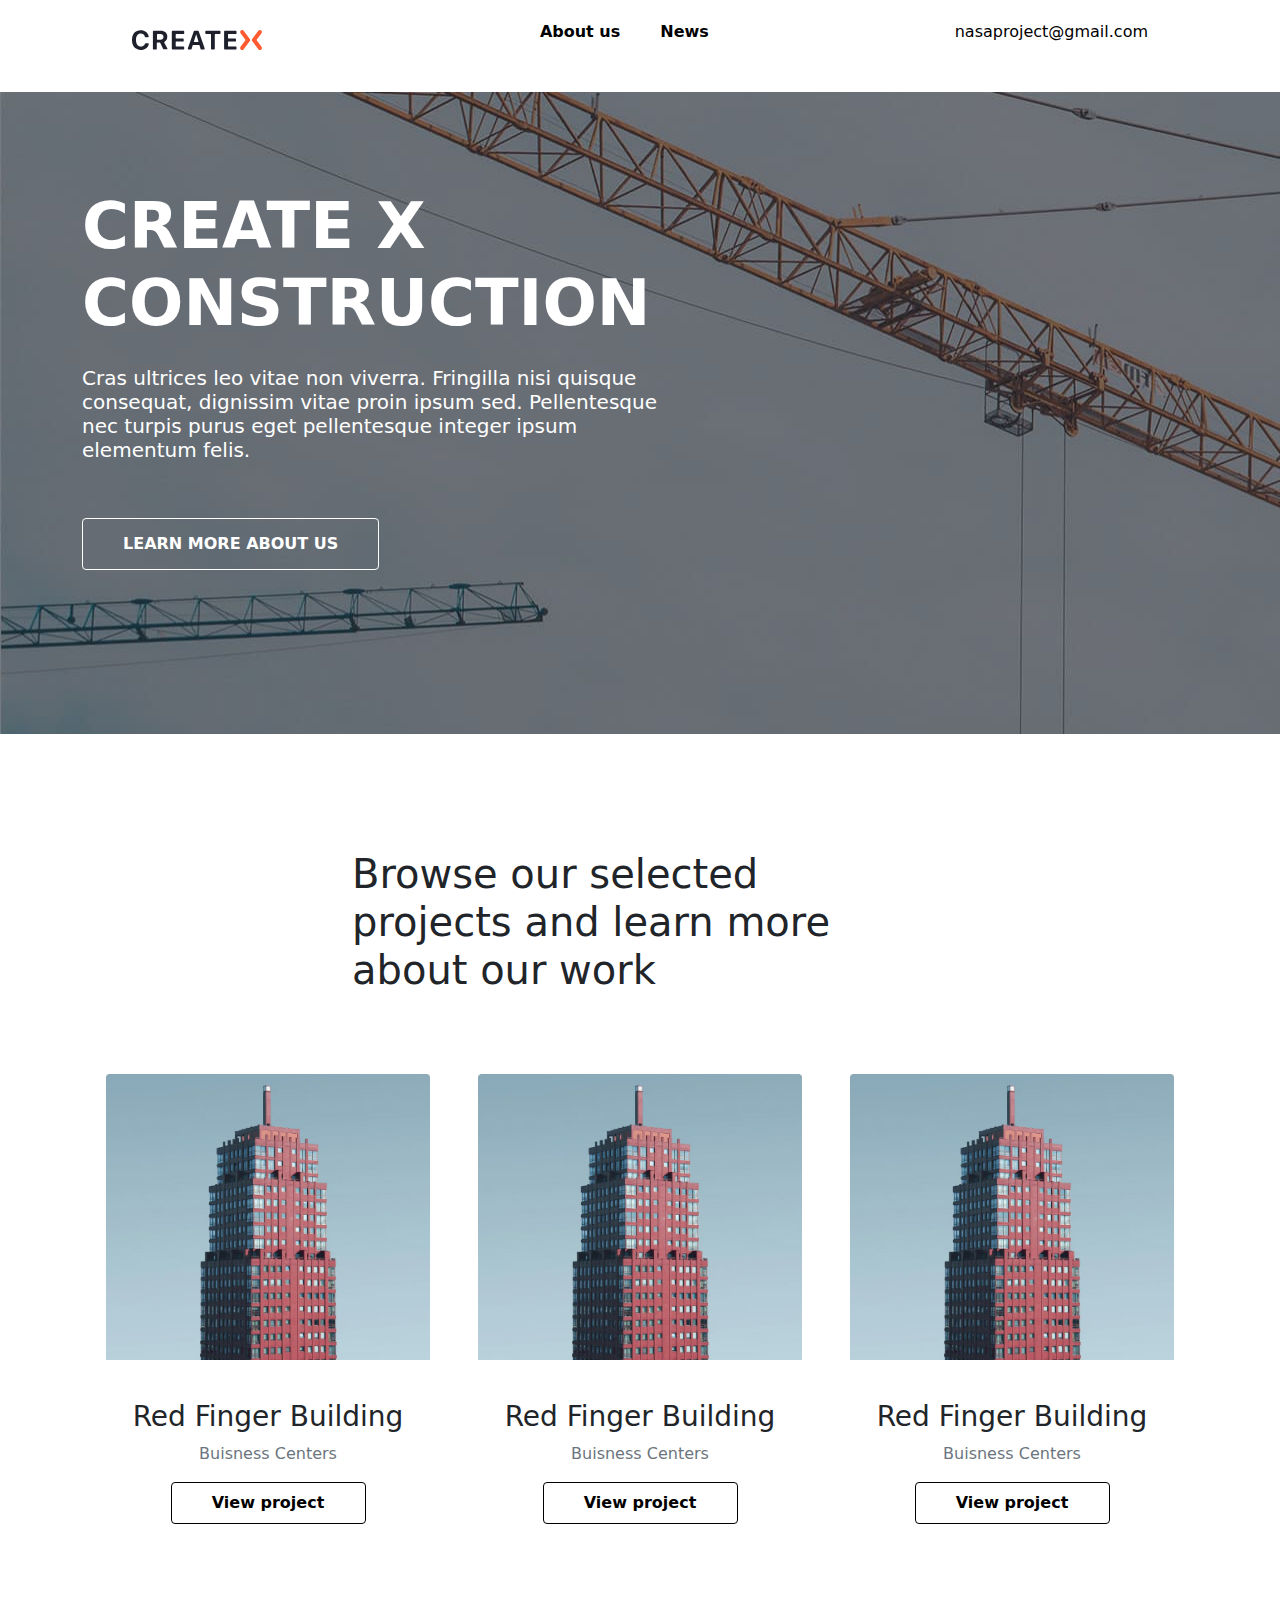
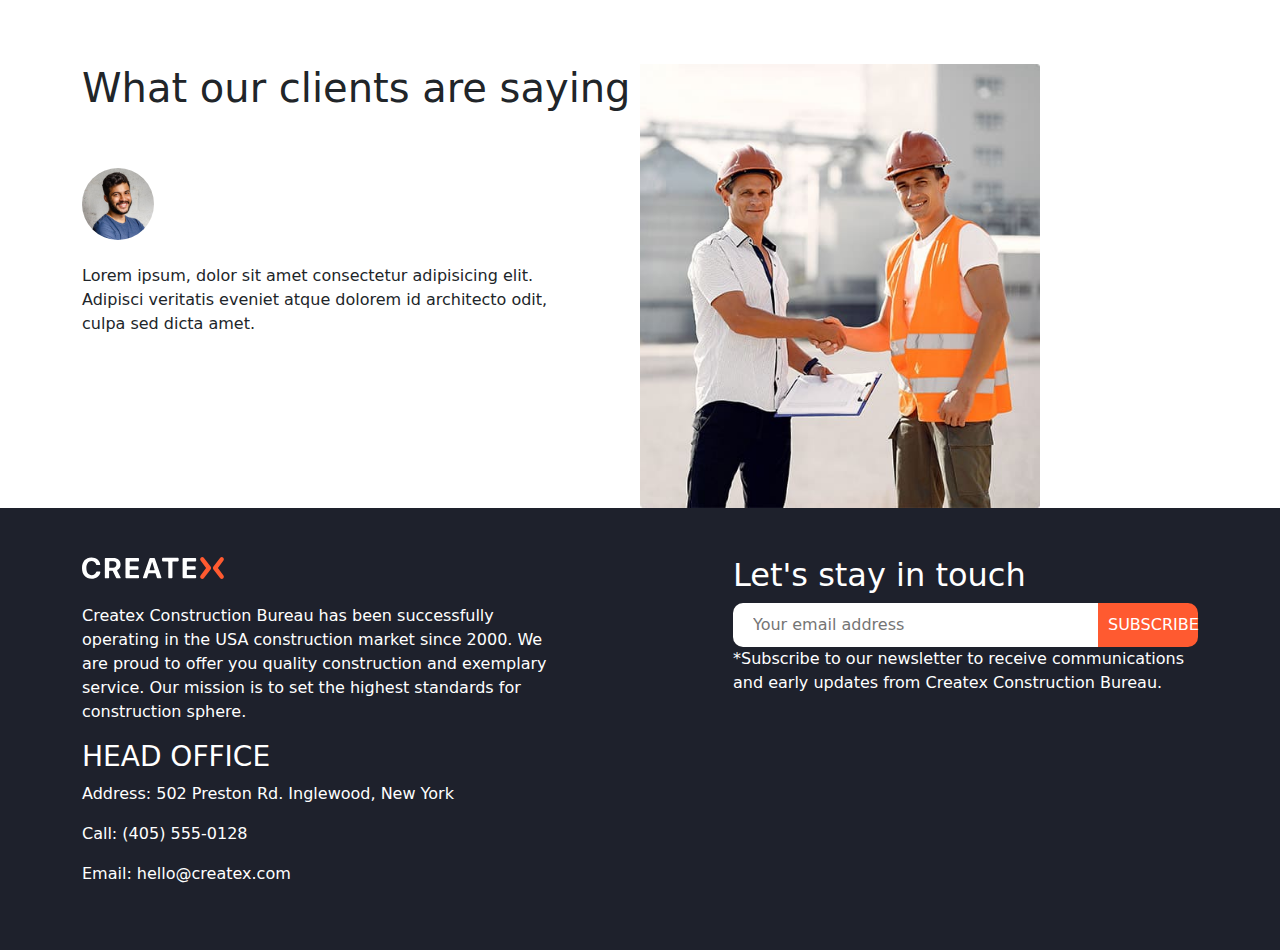
==== index.html @ 617d1ad9 "about us" ====
<!DOCTYPE html>
<html lang="en" dir="ltr">
  <head>
    <meta http-equiv="x-ua-compatible" content="ie=edge" />
    <meta http-equiv="content-type" content="text/html; charset=utf-8" />
    <meta name="viewport" content="width=device-width, initial-scale=1.0" />
    <meta name="author" content="Ayhan Annaguliew" />
    <meta name="keywords" content="geomagnetic storms, magnetic storms,.." />
    <meta name="description" content="..." />
    <title>Geomagnetic storms</title>
    <link rel="stylesheet" href="assets/css/bootstrap.min.css" />
    <link rel="stylesheet" href="assets/css/style.css" />

    <script src="assets/js/bootstrap.bundle.min.js" defer></script>
  </head>
  <body>
    <!-- HEADER -->
    <header>
      <div class="justify-content-center text-center align-items-center">
        <div class="container">
          <div class="header">
            <nav class="d-flex justify-content-between">
              <img src="assets/images/logo.svg" alt="" />
              <ul class="header_list">
                <li><a href="About.html">About us</a></li>
                <li><a href="News.html">News</a></li>
              </ul>
              <div>
                <a href="mailto:nasaproject@gmail.com">nasaproject@gmail.com</a>
              </div>
            </nav>
          </div>
        </div>
      </div>
    </header>
    <!-- MAIN -->
    <main class="bg-image">
      <div class="container">
        <div class="text-white py-5 justify-content-start" style="width: 577px">
          <div class="display-3 fw-bold pt-5 pb-4">CREATE X CONSTRUCTION</div>
          <div class="h5 fw-normal pb-5">
            Cras ultrices leo vitae non viverra. Fringilla nisi quisque
            consequat, dignissim vitae proin ipsum sed. Pellentesque nec turpis
            purus eget pellentesque integer ipsum elementum felis.
          </div>

          <div class="button_main" style="padding-bottom: 116px">
            <button class="button1">Learn more about us</button>
          </div>
        </div>
      </div>
    </main>

    <div class="container">
      <div class="row justify-content-around" style="padding-block: 116px">
        <div class="h1 pb-5" style="width: 600px">
          Browse our selected projects and learn more about our work
        </div>
        <div class="d-flex justify-content-around">
          <div class="card border-0">
            <img
              class="card-img-top d-block p-4"
              src="assets/images/image (1).jpg"
              alt=""
              width="272px"
            />
            <div class="card-body text-center">
              <h3 class="card-title">Red Finger Building</h3>
              <p class="card-text text-secondary">Buisness Centers</p>
              <div
                class="button2 h5 p-2 btn btn-danger text-black"
                style="width: 195px"
              >
                View project
              </div>
            </div>
          </div>
          <div class="card border-0">
            <img
              class="card-img-top d-block p-4"
              src="assets/images/image (1).jpg"
              alt=""
              width="272px"
            />
            <div class="card-body text-center">
              <h3 class="card-title">Red Finger Building</h3>
              <p class="card-text text-secondary">Buisness Centers</p>
              <div
                class="button2 h5 p-2 btn btn-danger text-black"
                style="width: 195px"
              >
                View project
              </div>
            </div>
          </div>
          <div class="card border-0">
            <img
              class="card-img-top d-block p-4"
              src="assets/images/image (1).jpg"
              alt=""
              width="272px"
            />
            <div class="card-body text-center">
              <h3 class="card-title">Red Finger Building</h3>
              <p class="card-text text-secondary">Buisness Centers</p>
              <div
                class="button2 h5 p-2 btn btn-danger text-black"
                style="width: 195px"
              >
                View project
              </div>
            </div>
          </div>
        </div>
      </div>
    </div>

    <div class="container">
      <div class="our-clients-container">
        <div class="col-6">
          <div class="h1 pb-5">What our clients are saying</div>
          <div class="col-11">
            <img class="pb-4" src="assets/images/profile-image.svg" alt="" />
            <p>
              Lorem ipsum, dolor sit amet consectetur adipisicing elit. Adipisci
              veritatis eveniet atque dolorem id architecto odit, culpa sed
              dicta amet.
            </p>
          </div>
        </div>
        <div class="right col-6">
          <img
            src="assets/images/workers.jpg"
            alt=""
            class="img-fluid"
            width="400px"
          />
        </div>
      </div>
    </div>
    <div>
      
    </div>

    <footer class="footer py-5">
      <div class="container">
        <div class="d-flex">
          <div class="col-7">
            <img src="assets/images/logo-dark.svg" alt="" class="pb-4" />
            <p class="col-9">
              Createx Construction Bureau has been successfully operating in the USA
              construction market since 2000. We are proud to offer you quality
              construction and exemplary service. Our mission is to set the highest
              standards for construction sphere.
            </p>
          </div>
          <div class="col-5">
            <h2>Let's stay in touch</h2>
            <div class="d-flex form">
              <input type="text" placeholder="Your email address" />
              <button class="button-submit">subscribe</button>
            </div>
            <p>
              *Subscribe to our newsletter to receive communications and early updates
              from Createx Construction Bureau.
            </p>
          </div>
        </div>
        <h3>HEAD OFFICE</h3>
        <p>Address: 502 Preston Rd. Inglewood, New York</p>
        <p>Call: (405) 555-0128</p>
        <p>Email: hello@createx.com</p>
      </div>
    </footer>
  </body>
</html>
---- assets/css/style.css ----
@charset "UTF-8";

* {
  margin: 0;
  padding: 0;
  box-sizing: border-box;
}

@import url("https://fonts.googleapis.com/css2?family=Bebas+Neue&family=New+Amsterdam&family=Roboto+Slab:wght@100..900&family=Roboto:ital,wght@0,100;0,300;0,400;0,500;0,700;0,900;1,100;1,300;1,400;1,500;1,700;1,900&display=swap");
:root {
  font-family: "Roboto", sans-serif;
}

.header_list {
  display: flex;
  flex-direction: row;
  gap: 40px;
  list-style: none;
  font-size: 16px;
  font-weight: 700;
  align-items: center;
}
.header {
  height: 52px;
  margin: 20px 50px;
}
div > a, li > a {
  text-decoration: none;
  color: black;
}
.bg-image {
  background-image: url(../images/back1.jpg);
  background-color: #cccccc;
  height: 100%;
  width: auto;
}
.button1 {
  background-color: #fffbfb00;
  color: white;
  padding: 0 40px;
  height: 52px;
  border: 1px solid white;
  border-radius: 4px;
  align-items: center;
  font-weight: 700;
  text-transform: uppercase !important;
}
.button2 {
  background-color: #fffbfb00;
  color: black;
  padding: 0 40px;
  height: 42px;
  border: 1px solid black;
  border-radius: 4px;
  align-items: center;
  font-weight: 700;
}

.our-clients-container {
  display: flex;
  justify-content: center;
}
.our-clients-container .right {
  display: flex;
  justify-self: center;
}

.footer {
  background-color: #1E212C;
  color: white;
}
.footer .button-submit {
  background-color: #FF5A30;
  color: white;
}
.footer .form input {
  width: 100%;
  border: 0;
  padding: 10px 20px;
  border-top-left-radius: 10px;
  border-bottom-left-radius: 10px;
}
.footer .form button {
  width: 100px;
  text-transform: uppercase;
  border: 0;
  padding: 10px;
  border-top-right-radius: 10px;
  border-bottom-right-radius: 10px;
}


/* === about us page styles === */

header .top {
  display: flex;
  align-items: center;
  justify-content: space-between;
  padding-block: 20px;
  margin-bottom: 100px;
}

header .top nav ul {
  display: flex;
  align-items: center;
  list-style: none;
  gap: 20px;
  padding: 0;
  margin: 0;
}

header .top .right-group {
  display: flex;
  gap: 10px;
}

header .top .right-group i {
  color: rgb(255, 94, 0);
  font-size: 25px;
}

header .top .right-group p {
  padding: 0;
  margin: 0;
  line-height: 1.2;
}

header .main .address {
  margin-bottom: 40px;
}

header .main h1 {
  font-size: 50px;
  font-weight: 700;
  margin-bottom: 40px;
}
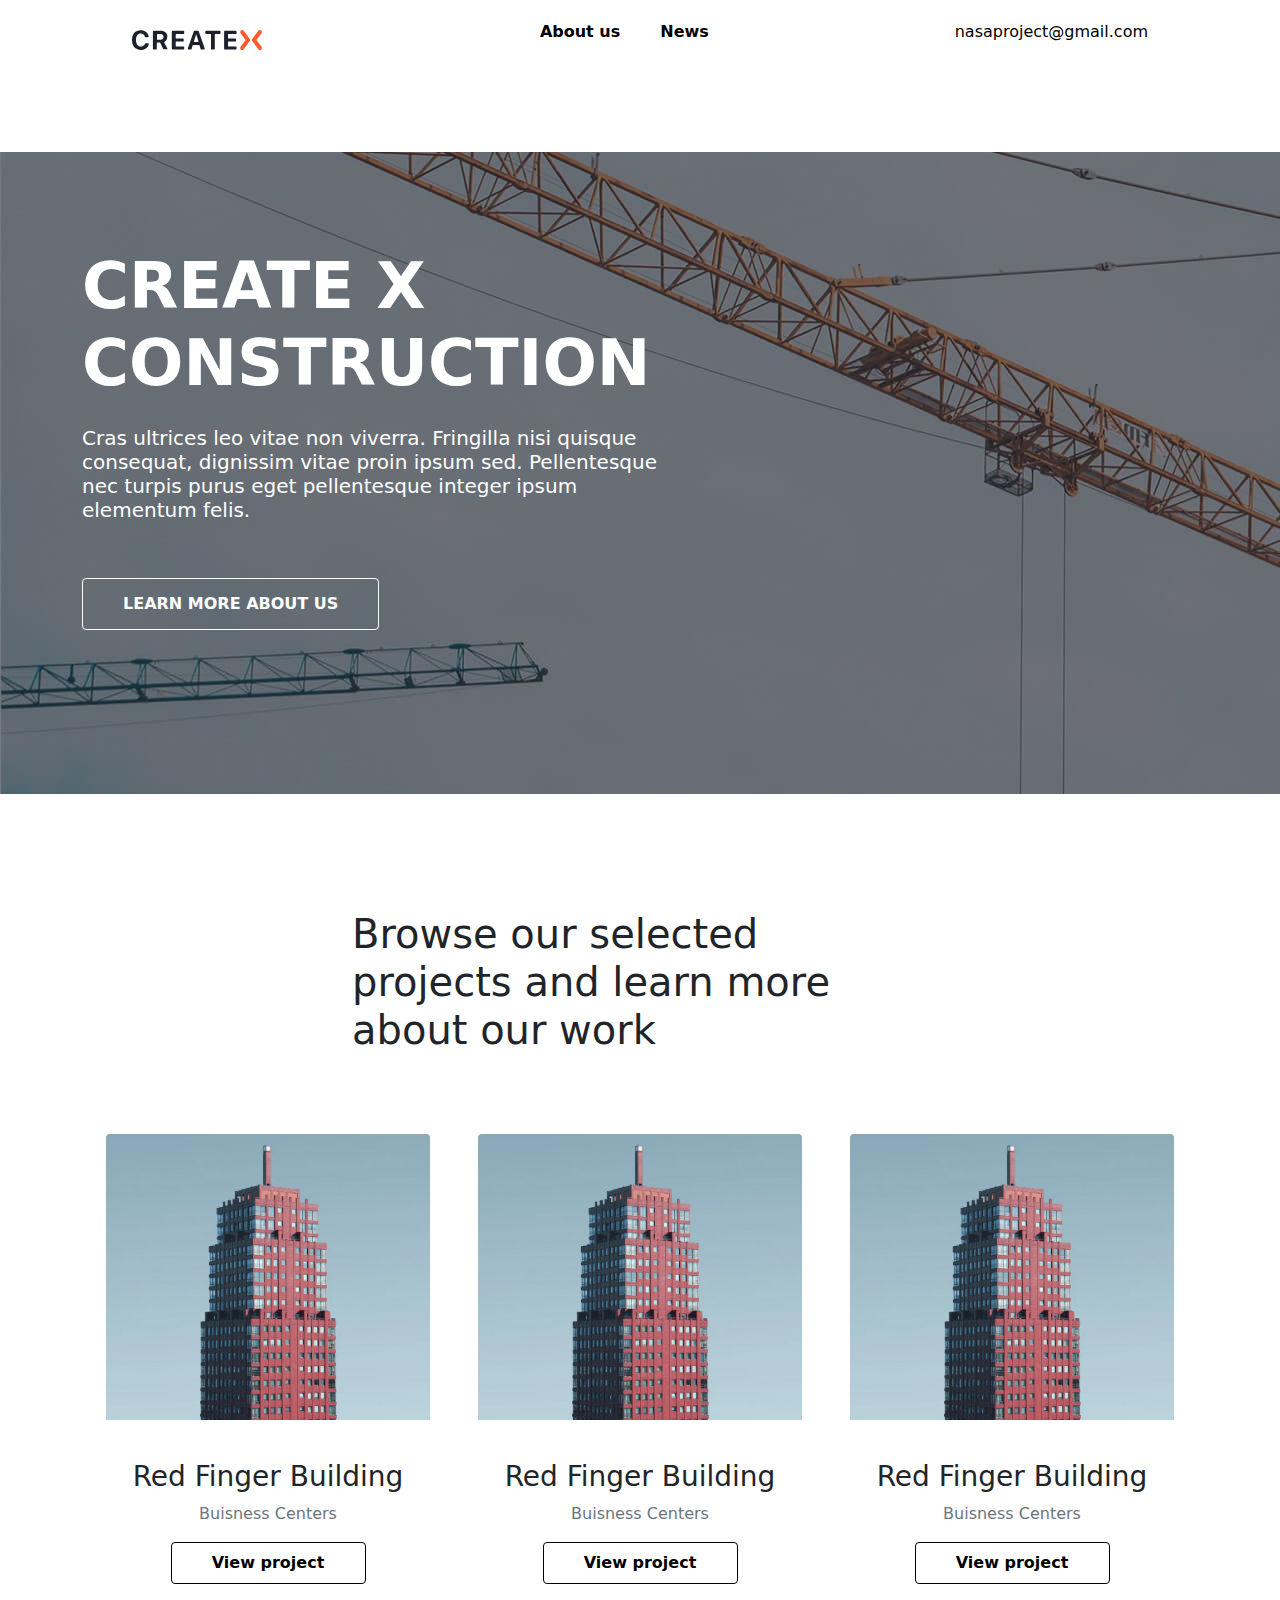
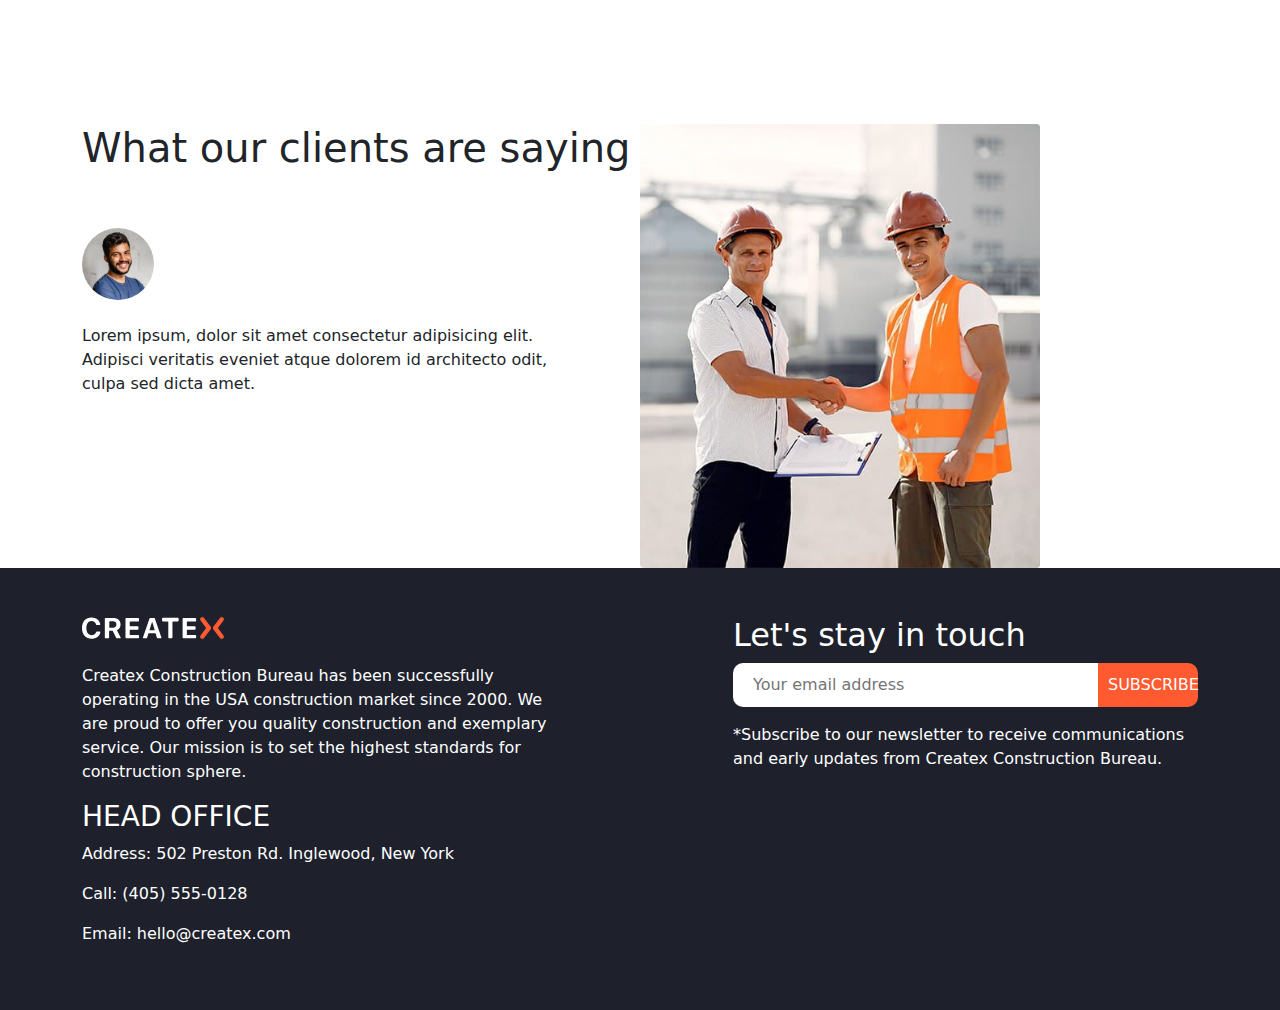
==== commit 0eaf1efa: "sync" ====
--- a/index.html
+++ b/index.html
@@ -138,9 +138,6 @@
         </div>
       </div>
     </div>
-    <div>
-      
-    </div>
 
     <footer class="footer py-5">
       <div class="container">
@@ -160,7 +157,7 @@
               <input type="text" placeholder="Your email address" />
               <button class="button-submit">subscribe</button>
             </div>
-            <p>
+            <p class="mt-3">
               *Subscribe to our newsletter to receive communications and early updates
               from Createx Construction Bureau.
             </p>
--- a/assets/css/style.css
+++ b/assets/css/style.css
@@ -92,6 +92,10 @@
 
 /* === about us page styles === */
 
+header {
+  margin-bottom: 80px;
+}
+
 header .top {
   display: flex;
   align-items: center;
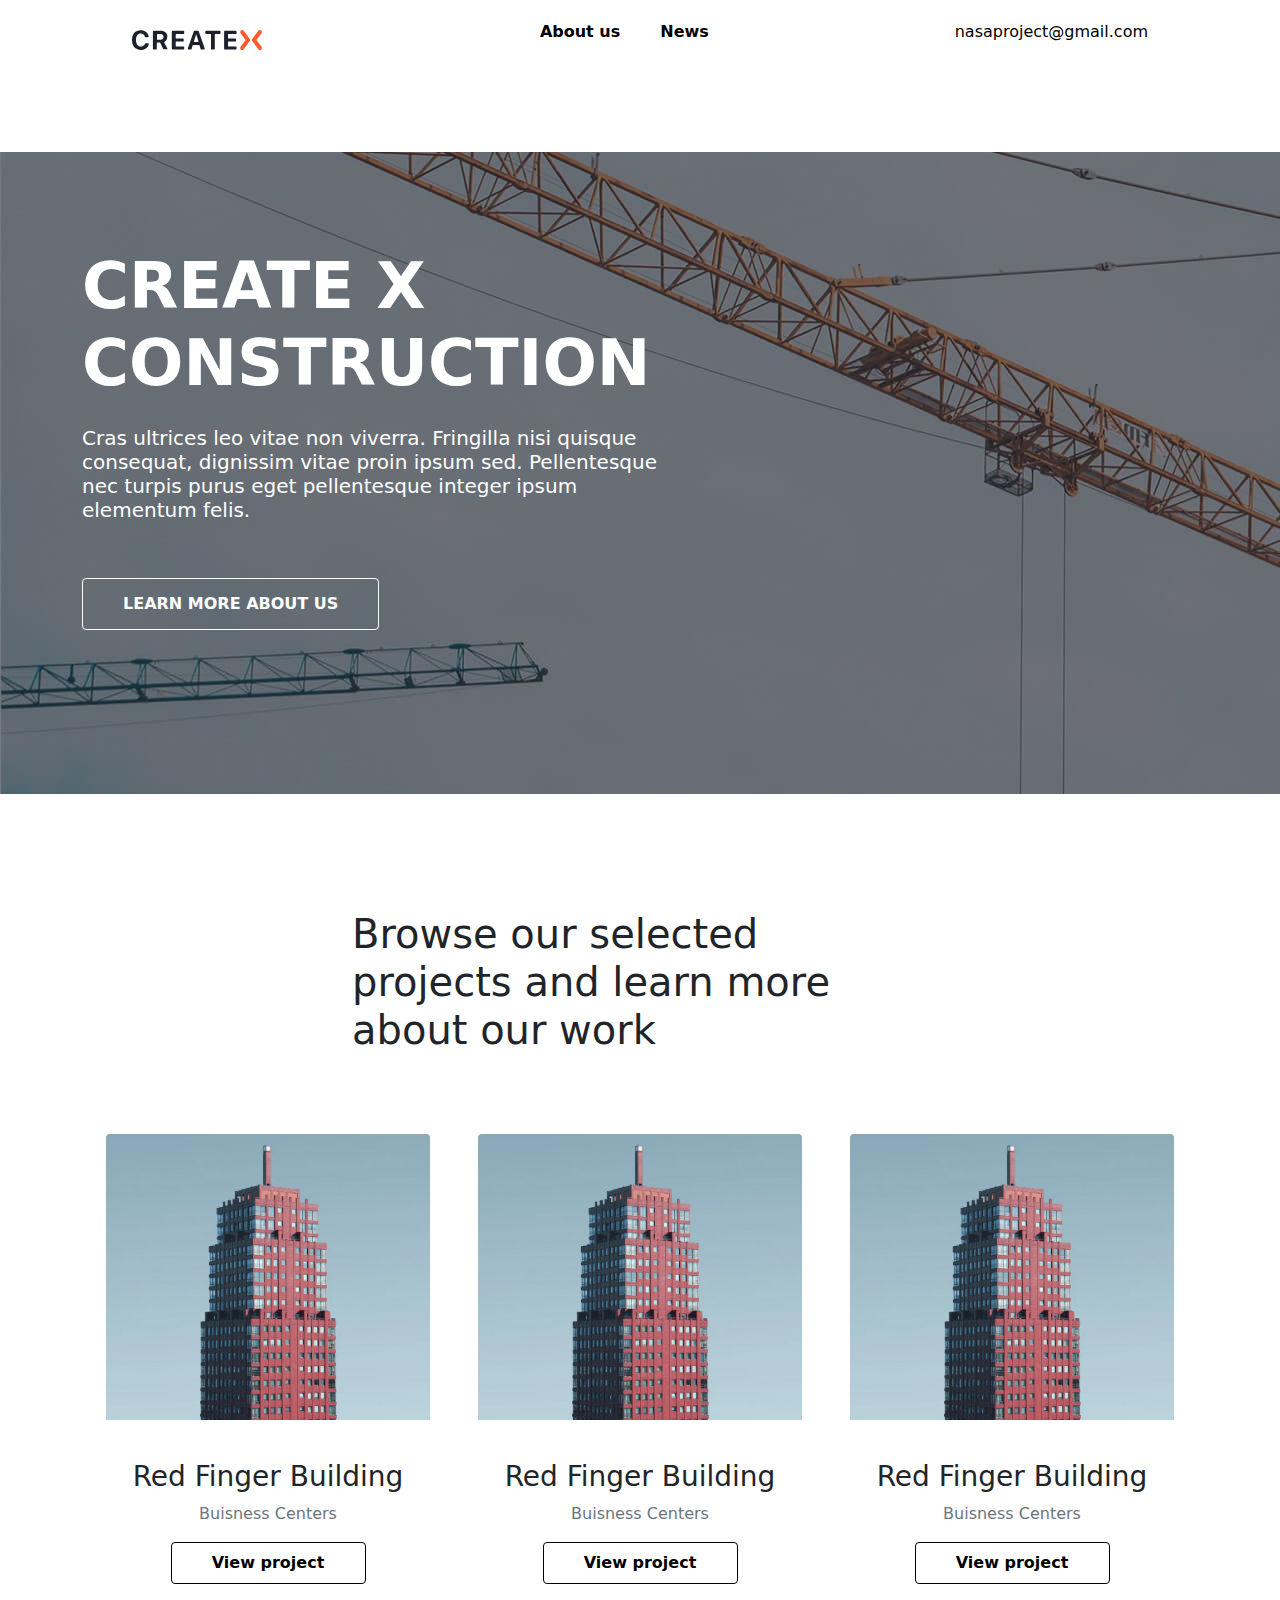
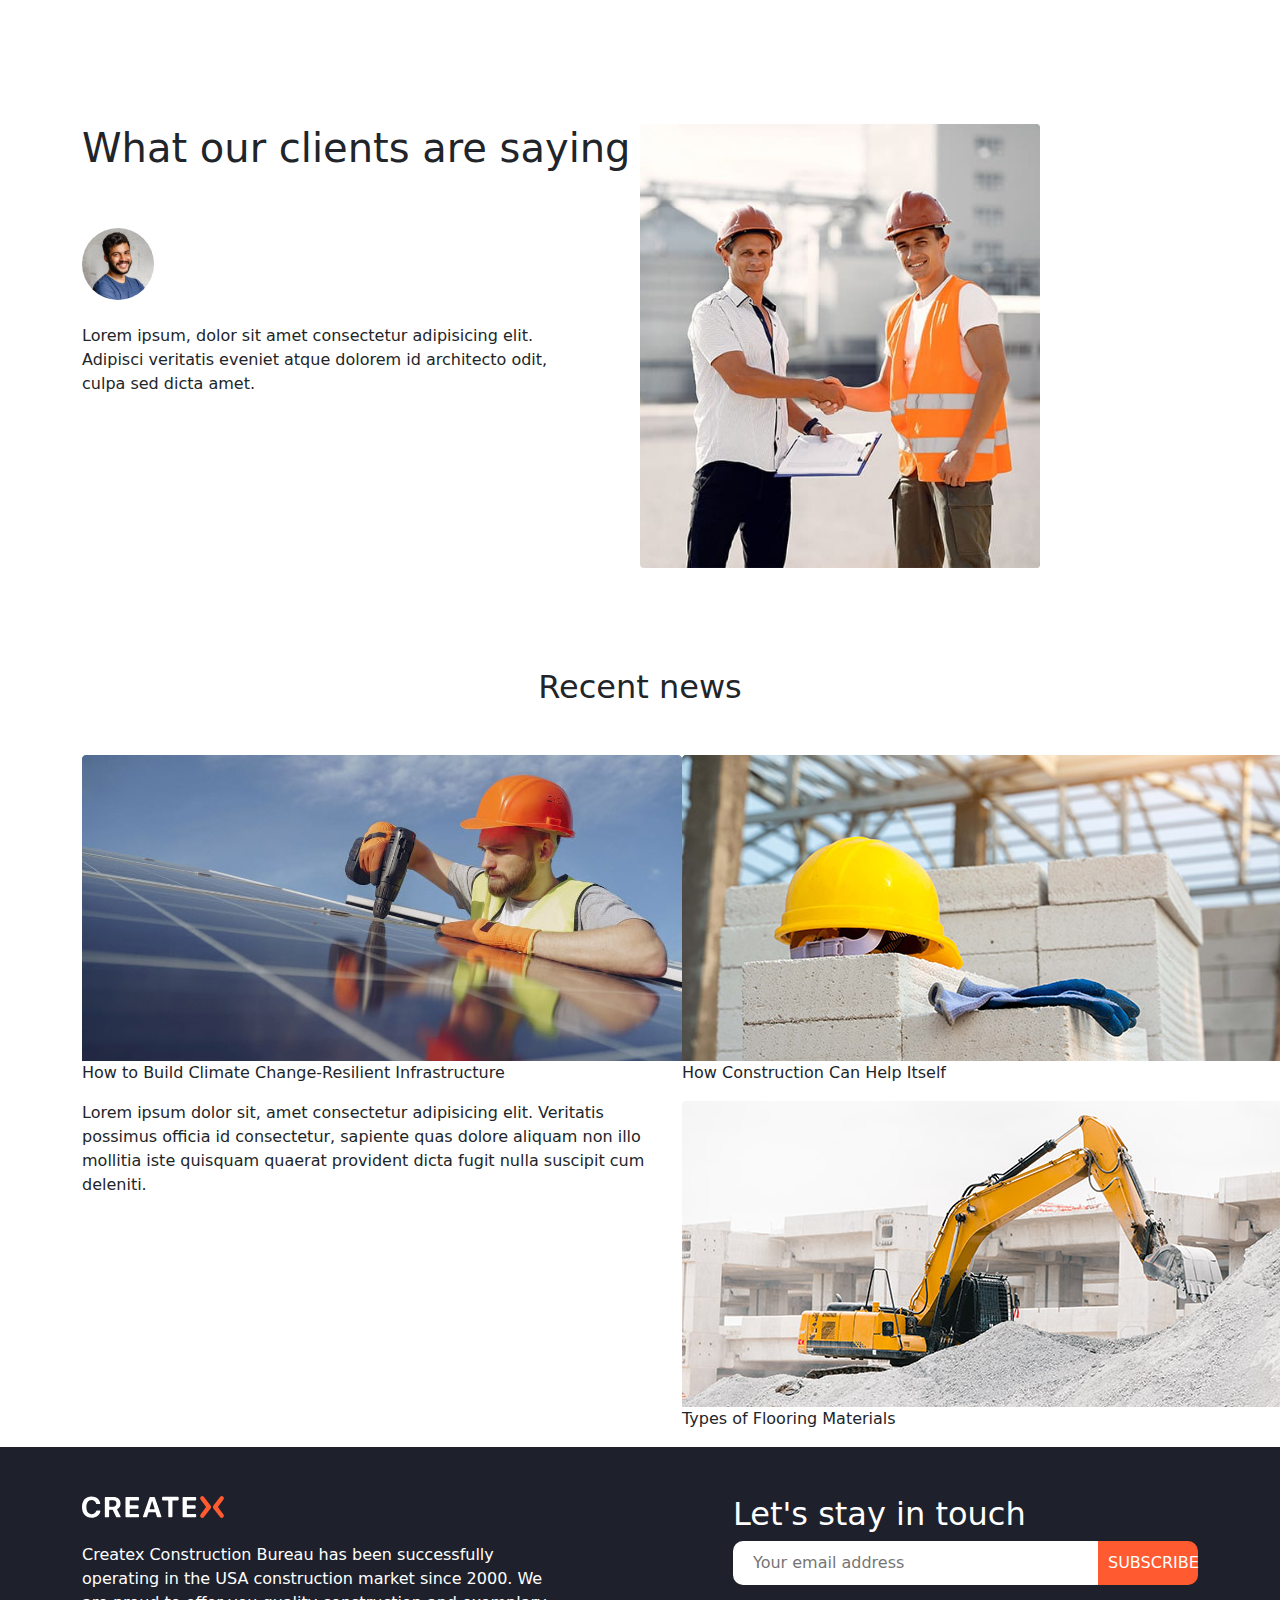
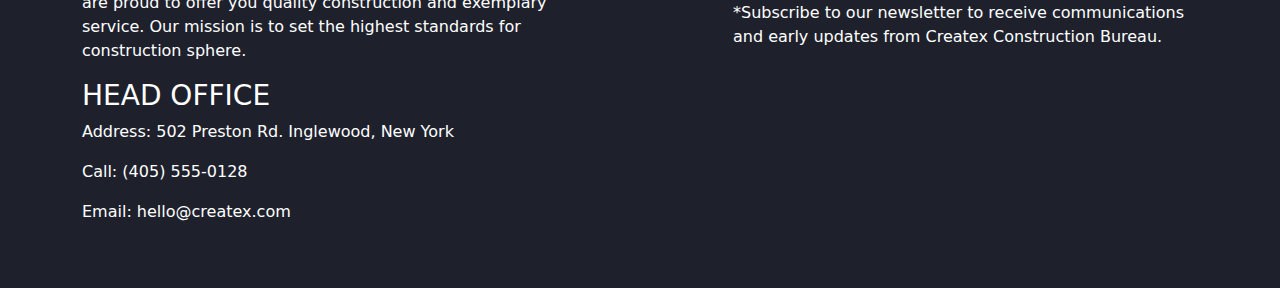
==== commit ff4e113d: "sync" ====
--- a/index.html
+++ b/index.html
@@ -139,16 +139,44 @@
       </div>
     </div>
 
+    <div class="recent-news" style="margin-top: 100px">
+      <div class="container">
+        <h2 class="text-center mb-5">Recent news</h2>
+        <div class="recent-news">
+          <div class="new">
+            <img src="assets/images/news (1).jpg" alt="" />
+            <p>How to Build Climate Change-Resilient Infrastructure</p>
+            <p>
+              Lorem ipsum dolor sit, amet consectetur adipisicing elit.
+              Veritatis possimus officia id consectetur, sapiente quas dolore
+              aliquam non illo mollitia iste quisquam quaerat provident dicta
+              fugit nulla suscipit cum deleniti.
+            </p>
+          </div>
+          <div>
+            <div class="new1">
+              <img src="assets/images/news (2).jpg" alt="" />
+              <p>How Construction Can Help Itself</p>
+            </div>
+            <div class="new2">
+              <img src="assets/images/news (3).jpg" alt="" />
+              <p>Types of Flooring Materials</p>
+            </div>
+          </div>
+        </div>
+      </div>
+    </div>
+
     <footer class="footer py-5">
       <div class="container">
         <div class="d-flex">
           <div class="col-7">
             <img src="assets/images/logo-dark.svg" alt="" class="pb-4" />
             <p class="col-9">
-              Createx Construction Bureau has been successfully operating in the USA
-              construction market since 2000. We are proud to offer you quality
-              construction and exemplary service. Our mission is to set the highest
-              standards for construction sphere.
+              Createx Construction Bureau has been successfully operating in the
+              USA construction market since 2000. We are proud to offer you
+              quality construction and exemplary service. Our mission is to set
+              the highest standards for construction sphere.
             </p>
           </div>
           <div class="col-5">
@@ -158,8 +186,8 @@
               <button class="button-submit">subscribe</button>
             </div>
             <p class="mt-3">
-              *Subscribe to our newsletter to receive communications and early updates
-              from Createx Construction Bureau.
+              *Subscribe to our newsletter to receive communications and early
+              updates from Createx Construction Bureau.
             </p>
           </div>
         </div>
--- a/assets/css/style.css
+++ b/assets/css/style.css
@@ -7,6 +7,7 @@
 }
 
 @import url("https://fonts.googleapis.com/css2?family=Bebas+Neue&family=New+Amsterdam&family=Roboto+Slab:wght@100..900&family=Roboto:ital,wght@0,100;0,300;0,400;0,500;0,700;0,900;1,100;1,300;1,400;1,500;1,700;1,900&display=swap");
+
 :root {
   font-family: "Roboto", sans-serif;
 }
@@ -20,20 +21,25 @@
   font-weight: 700;
   align-items: center;
 }
+
 .header {
   height: 52px;
   margin: 20px 50px;
 }
-div > a, li > a {
+
+div>a,
+li>a {
   text-decoration: none;
   color: black;
 }
+
 .bg-image {
   background-image: url(../images/back1.jpg);
   background-color: #cccccc;
   height: 100%;
   width: auto;
 }
+
 .button1 {
   background-color: #fffbfb00;
   color: white;
@@ -45,6 +51,7 @@
   font-weight: 700;
   text-transform: uppercase !important;
 }
+
 .button2 {
   background-color: #fffbfb00;
   color: black;
@@ -60,6 +67,7 @@
   display: flex;
   justify-content: center;
 }
+
 .our-clients-container .right {
   display: flex;
   justify-self: center;
@@ -69,10 +77,12 @@
   background-color: #1E212C;
   color: white;
 }
+
 .footer .button-submit {
   background-color: #FF5A30;
   color: white;
 }
+
 .footer .form input {
   width: 100%;
   border: 0;
@@ -80,6 +90,7 @@
   border-top-left-radius: 10px;
   border-bottom-left-radius: 10px;
 }
+
 .footer .form button {
   width: 100px;
   text-transform: uppercase;
@@ -137,4 +148,20 @@
   font-size: 50px;
   font-weight: 700;
   margin-bottom: 40px;
+}
+
+.recent-news {
+  display: flex;
+}
+
+.new {
+  grid-area: new;
+}
+
+.new1 {
+  grid-area: new1;
+}
+
+.new2 {
+  grid-area: new2;
 }